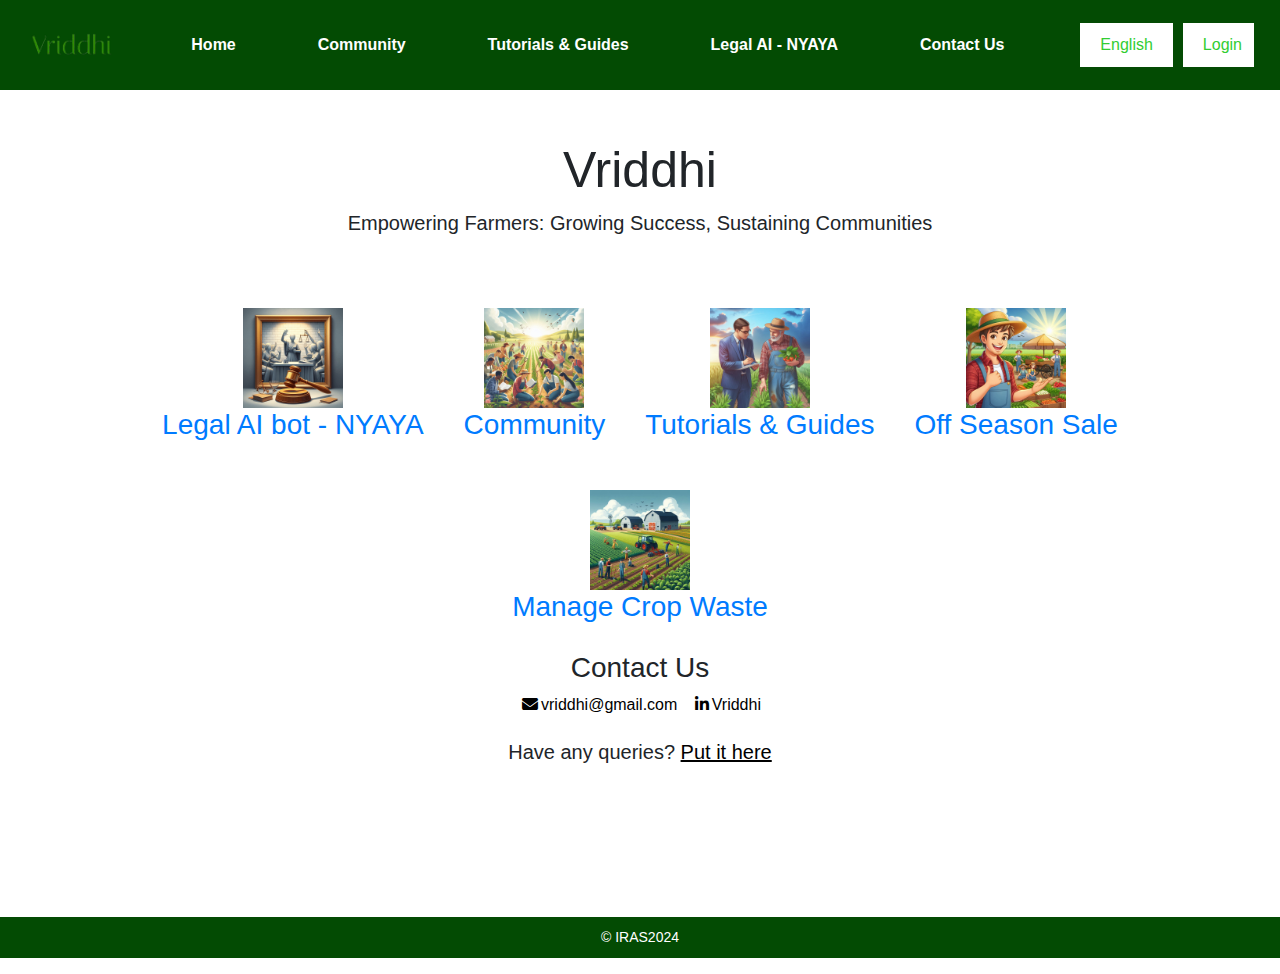
==== index.html @ 27897921 "Added" ====
<!DOCTYPE html>
<html lang="en">
<head>
    <meta charset="UTF-8">
    <meta name="viewport" content="width=device-width, initial-scale=1.0">
    <title>VRIDDHI</title>
    <link rel="stylesheet" href="style.css">
    <link href="https://maxcdn.bootstrapcdn.com/bootstrap/4.5.2/css/bootstrap.min.css" rel="stylesheet">
    <link rel="stylesheet" href="https://cdnjs.cloudflare.com/ajax/libs/font-awesome/6.5.2/css/all.min.css">
</head>
<body>
    <header>
            <nav class="navbar">
                
                <button class="navbar-toggler" onclick="toggleNav()">☰</button>
                <img src="logo.png" height="50vh">
                        <a class="nav-link" href="index.html">Home</a>
                        <a class="nav-link" href="community.html">Community</a>
                        <a class="nav-link" href="tutorials.html">Tutorials & Guides</a>
                        <a class="nav-link" href="https://huggingface.co/spaces/riteshkp925/legal-ai-bot">Legal AI - NYAYA</a>
                        <a class="nav-link" href="#contact">Contact Us</a>
                    
                <div class="auth-buttons">
                    <button>English</button>
                    <a href = "#" onclick="openModal('loginModal');"><button>Login</button></a>
                </div>
            </nav>
    </header>

    <!-- Login Modal -->
    <div id="loginModal" class="modal">
        <div class="modal-content">
            <span class="close" onclick="closeModal('loginModal')">&times;</span>
            <h2>Login</h2>
            <form id="loginForm">
                <label for="loginUsername">Username:</label>
                <input type="text" id="loginUsername" name="username" required>
                <label for="loginPassword">Password:</label>
                <input type="password" id="loginPassword" name="password" required>
                <button type="submit">Login</button>
                <p>Don't have an account? <a href="#" onclick="openModal('signupModal'); closeModal('loginModal')">Sign up</a></p>
            </form>
        </div>
    </div>

    <!-- Signup Modal -->
    <div id="signupModal" class="modal">
        <div class="modal-content">
            <span class="close" onclick="closeModal('signupModal')">&times;</span>
            <h2>Sign Up</h2>
            <form id="signupForm">
                <label for="signupUsername">Username:</label>
                <input type="text" id="signupUsername" name="username" required>
                <label for="signupEmail">Email:</label>
                <input type="email" id="signupEmail" name="email" required>
                <label for="signupPassword">Password:</label>
                <input type="password" id="signupPassword" name="password" required>
                <button type="submit">Sign Up</button>
                <p>Already have an account? <a href="#" onclick="openModal('loginModal'); closeModal('signupModal')">Login</a></p>
            </form>
        </div>
    </div>

    <main>
        <div class="hero-section">
            <h1>Vriddhi</h1>
            <p>Empowering Farmers: Growing Success, Sustaining Communities</p>
            <div class="features">
                <div class="feature">
                    <a href = "https://huggingface.co/spaces/riteshkp925/legal-ai-bot">
                        <img src="lawbot.jpeg" alt="Legal AI bot - NYAYA">
                        <h3>Legal AI bot - NYAYA</h3>
                    </a>
                </div>
                <div class="feature">
                    <a href="community.html">
                        <img src="community.jpeg" alt="Community">
                        <h3>Community</h3>
                    </a>
                </div>
                <div class="feature">
                    <a href="tutorials.html">
                        <img src="tutorial.jpeg" alt="Tutorials & Guides" style="aspect-ratio: 1;">
                        <h3>Tutorials & Guides</h3>
                    </a>
                </div>
                <div class="feature">
                    <a href="off-season.html">
                        <img src="offseason.jpeg" alt="Off Season Sale">
                        <h3>Off Season Sale</h3>
                    </a>
                </div>
                <div class="feature">
                    <a href="waaste.html">
                        <img src="waste.jpeg" alt="Manage Crop Waste">
                        <h3>Manage Crop Waste</h3>
                    </a>
                </div>
            </div>
            <!-- <p>Join us in our mission to empower farmers.</p> -->
            <section id="contact">
                <h3 class="text-center">Contact Us</h1>
                <center>
                    <div class="contact-info">
                        <a href="mailto:vriddhi@gmail.com" style="color: black;"><i class="fas fa-envelope" style="color: black;"></i>vriddhi@gmail.com</a>
                        <a href="https://www.linkedin.com/vriddhi-7b423b231" style="color: black;"><i class="fab fa-linkedin-in" style="color: black;"></i>Vriddhi</a>
                    </div>
                </center>
                <p>Have any queries? <a href="#" onclick="openModal('contactModal');" style="color:black; text-decoration: underline;">Put it here</a></p>
                    
                <div id="contactModal" class="modal">
                    <div class="modal-content">
                        <span class="close" onclick="closeModal('contactModal')">&times;</span>
                        <h2>Contact Us</h2>
                        <form id="contactForm">
                            <label for="name">Name:</label>
                            <input type="text" id="name" name="name" required>
                            <label for="email">Email:</label>
                            <input type="email" id="email" name="email" required>
                            <label for="query">Query:</label>
                            <textarea id="query" name="query" rows="5" required></textarea>
                            <button type="submit">Submit</button>
                        </form>
                    </div>
                </div>
            </section>
            
        </div>
    </main>
    <footer>
        <p>&copy; IRAS2024</p>
    </footer>
    <script src="script.js"></script>
    <script src="https://code.jquery.com/jquery-3.5.1.min.js"></script>
    <script src="https://cdn.jsdelivr.net/npm/@popperjs/core@2.5.3/dist/umd/popper.min.js"></script>
    <script src="https://maxcdn.bootstrapcdn.com/bootstrap/4.5.2/js/bootstrap.min.js"></script>

</body>
</html>
---- style.css ----
body {
    font-family: Arial, sans-serif;
    margin: 0;
    padding: 0;
    
}

header {
    background-color: #034b03;
    padding: 10px 0;
}

.container {
    width: 90%;
    margin: auto;
    overflow: hidden;
}

nav {
    display: flex;
    justify-content: space-between;
    align-items: center;
}
body {
    font-family: Arial, sans-serif;
}

.navbar {
    display: flex;
    align-items: center;
    margin:2px;
}

.auth-buttons{
    display:flex;
    font-weight: bold;
}
.auth-buttons button,a{
    
    color:#32CD32;
}

.navbar-brand {
    font-size: 1.5rem;
    font-weight: bold;
}

.navbar-toggler {
    font-size: 1.5rem;
    background: none;
    border: none;
    cursor: pointer;
}

.navbar-collapse {
    display: none;
    flex-direction: column;
    width: 100%;
}

.navbar-nav {
    display:flex;
    justify-content: space-around;
    padding: 0;
    margin: 0;
}

.nav-link {
    display: block;
    text-align: center;
    text-decoration: none;
    color: #ffffff;
    font-weight: bold;
}

.nav-link:hover {
    color: black;
}

@media (min-width: 992px) {
    .navbar-collapse {
        display: flex;
        flex-direction: row;
        justify-content: center;
        align-items: center;
    }
    .nav-item {
        width: auto;
    }

    .nav-link {
        padding: 10px 20px;
        display:inline;
    }

    .navbar-toggler {
        display: none;
    }

    .navbar-nav{
        display:flex;
        flex-direction: row;
        justify-content: center;
        align-items: center;
    }
}

.container {
    margin-top: 20px;
}

.text-center {
    text-align: center;
}

a{
    text-decoration: none;
}

nav button {
    background-color: white;
    color: #32CD32;
    border: none;
    padding: 10px 20px;
    margin-left: 10px;
    cursor: pointer;
    max-width: fit-content;
}

nav button:hover {
    color:white;
    background-color: #32CD32;
}


.modal {
    display: none; 
    position: fixed; 
    z-index: 1; 
    left: 0;
    top: 0;
    width: 100%; 
    height: 100%; 
    overflow: auto; 
    background-color: rgb(0,0,0); 
    background-color: rgba(0,0,0,0.4); 
    padding-top: 60px;
}

.modal-content {
    background-color: #fefefe;
    margin: 5% auto; 
    padding: 20px;
    border: 1px solid #888;
    width: 80%;
    max-width: 400px; 
    border-radius: 10px;
    box-shadow: 0 5px 15px rgba(0,0,0,0.3);
}

.close {
    color: #aaa;
    float: right;
    font-size: 28px;
    font-weight: bold;
}

.close:hover,
.close:focus {
    color: black;
    text-decoration: none;
    cursor: pointer;
}

form {
    display: flex;
    flex-direction: column;
}

label, input, button, p {
    margin: 10px 0;
}

input, button {
    padding: 10px;
    font-size: 16px;
}

button {
    background-color: #32CD32;
    color: white;
    border: none;
    border-radius: 5px;
    cursor: pointer;
}

button:hover {
    background-color: #28a745;
}

p {
    font-size: 14px;
    text-align: center;
}

p a {
    color: #32CD32;
    cursor: pointer;
}


.hero-section {
    text-align: center;
    padding: 50px 0;
}

.hero-section h1 {
    font-size: 50px;
}

.hero-section p {
    font-size: 20px;
    margin-bottom: 50px;
}

.features {
    display: flex;
    justify-content: center;
    flex-wrap: wrap;
}

.feature {
    margin: 20px;
    text-align: center;
    color: black;
}

.feature img {
    max-width: 100px;
    height: auto;
}

footer {
    margin-top: 50px;
    text-align: center;
}

.contact-info {
    text-align: center;
    margin-bottom: 20px;
}

.contact-info p {
    margin: 10px 0;
}

.contact-info a{
    text-decoration: none;
    padding: 5px;
}
.contact-info i{
    padding:3px;
}

.contact{
    align-items: center;
    background-color: #0d0d0d;
}

.contact-form {
    justify-content: center;
    align-items: center;
    background-color: #dfdfdf;
    width: 50%;
    text-align: center;
}
.modal-content{
    align-items:center;
}
form {
    width: 80%;
    max-width: 500px;
    padding: 20px;
    border: 1px solid #ddd;
    border-radius: 10px;
    box-shadow: 0 5px 15px rgba(0,0,0,0.1);
    align-items: center;
}

label, input, textarea, button {
    width: 80%;
    margin: 10px 0;
}

input, textarea {
    padding: 10px;
    border: 1px solid #ccc;
    border-radius: 5px;
}

button {
    background-color: #32CD32;
    border: none;
    border-radius: 5px;
    padding: 10px;
    cursor: pointer;
}

button:hover {
    background-color: #28a745;
}

footer{
    background-color: #034b03;
}
footer p{
    color: white;
    padding: 10px;
}



/*sell section*/

.sell-section {
    padding: 50px 0;
    text-align: center;
    background-color: #f9f9f9;
}

.sell-section h1 {
    margin-bottom: 20px;
}

.form-group {
    margin-bottom: 20px;
}

.form-group label {
    display: block;
    margin-bottom: 5px;
}

.form-group input,
.form-group textarea {
    width: 100%;
    padding: 10px;
    margin-bottom: 10px;
    border: 1px solid #ccc;
    border-radius: 5px;
}

.form-group input[type="file"] {
    padding: 0;
}

button[type="submit"] {
    background-color: #32CD32;
    color: white;
    border: none;
    padding: 10px 20px;
    cursor: pointer;
    border-radius: 5px;
}

button[type="submit"]:hover {
    background-color: #28a428;
}

.product-list {
    padding: 50px 0;
    text-align: center;
    background-color: #ffffff;
}

.product-list h2 {
    margin-bottom: 20px;
}

#product-list {
    list-style: none;
    padding: 0;
}

#product-list li {
    border: 1px solid #ccc;
    padding: 20px;
    margin: 10px;
    border-radius: 5px;
    text-align: left;
}

/* off season sale*/

/* Add these styles to your existing styles.css file */

.request-section {
    padding: 50px 0;
    text-align: center;
    background-color: #f9f9f9;
}

.request-section h1 {
    margin-bottom: 20px;
}

.form-group {
    margin-bottom: 20px;
}

.form-group label {
    display: block;
    margin-bottom: 5px;
}

.form-group input,
.form-group textarea {
    width: 100%;
    padding: 10px;
    margin-bottom: 10px;
    border: 1px solid #ccc;
    border-radius: 5px;
}

button[type="submit"] {
    background-color: #32CD32;
    color: white;
    border: none;
    padding: 10px 20px;
    cursor: pointer;
    border-radius: 5px;
}

button[type="submit"]:hover {
    background-color: #28a428;
}

.recommendation-list {
    padding: 50px 0;
    text-align: center;
    background-color: #ffffff;
}

.recommendation-list h2 {
    margin-bottom: 20px;
}

#recommendation-list {
    list-style: none;
    padding: 0;
}

#recommendation-list li {
    border: 1px solid #ccc;
    padding: 20px;
    margin: 10px;
    border-radius: 5px;
    text-align: left;
}

/* tutorials and guides */
/* Add these styles to your existing styles.css file */

.tutorials-section {
    padding: 50px 0;
    text-align: center;
    background-color: #f9f9f9;
}

.tutorials-section h1 {
    margin-bottom: 20px;
}

.tutorials-container {
    display: flex;
    flex-wrap: wrap;
    justify-content: center;
}

.tutorial-category {
    margin: 20px;
    width: 300px;
    background-color: #fff;
    border: 1px solid #ccc;
    border-radius: 5px;
    padding: 20px;
    box-shadow: 0 0 10px rgba(0, 0, 0, 0.1);
}

.tutorial-category h2 {
    margin-bottom: 15px;
}

.tutorial-list {
    list-style: none;
    padding: 0;
}

.tutorial-list li {
    margin-bottom: 10px;
}

.tutorial-list li a {
    text-decoration: none;
    color: #32CD32;
}

.tutorial-list li a:hover {
    text-decoration: underline;
}


/*legal bot*/
/* Add these styles to your existing styles.css file */

.chat-container {
    max-width: 600px;
    margin: 0 auto;
    padding: 20px;
    background: #f9f9f9;
    border-radius: 10px;
    box-shadow: 0 0 10px rgba(0, 0, 0, 0.1);
}

.chatbox {
    max-height: 400px;
    overflow-y: auto;
    margin-bottom: 20px;
    padding: 10px;
    background: #fff;
    border: 1px solid #ccc;
    border-radius: 5px;
}

.bot-message, .user-message {
    margin: 10px 0;
    padding: 10px;
    border-radius: 5px;
    width: fit-content;
    max-width: 80%;
}

.bot-message {
    background: #e6e6e6;
    align-self: flex-start;
}

.user-message {
    background: #32CD32;
    color: #fff;
    align-self: flex-end;
}

.chat-form {
    display: flex;
}

.chat-form input {
    flex: 1;
    padding: 10px;
    border: 1px solid #ccc;
    border-radius: 5px 0 0 5px;
    outline: none;
}

.chat-form button {
    padding: 10px 20px;
    border: none;
    background: #32CD32;
    color: #fff;
    border-radius: 0 5px 5px 0;
    cursor: pointer;
}

.chat-form button:hover {
    background: #28a745;
}
/* Add these styles to your existing styles.css file */

.chat-container {
    max-width: 600px;
    margin: 0 auto;
    padding: 20px;
    background: #f9f9f9;
    border-radius: 10px;
    box-shadow: 0 0 10px rgba(0, 0, 0, 0.1);
}

.chatbox {
    max-height: 400px;
    overflow-y: auto;
    margin-bottom: 20px;
    padding: 10px;
    background: #fff;
    border: 1px solid #ccc;
    border-radius: 5px;
}

.bot-message, .user-message {
    margin: 10px 0;
    padding: 10px;
    border-radius: 5px;
    width: fit-content;
    max-width: 80%;
}

.bot-message {
    background: #e6e6e6;
    align-self: flex-start;
}

.user-message {
    background: #32CD32;
    color: #fff;
    align-self: flex-end;
}

.chat-form {
    display: flex;
}

.chat-form input {
    flex: 1;
    padding: 10px;
    border: 1px solid #ccc;
    border-radius: 5px 0 0 5px;
    outline: none;
}

.chat-form button {
    padding: 10px 20px;
    border: none;
    background: #32CD32;
    color: #fff;
    border-radius: 0 5px 5px 0;
    cursor: pointer;
}

.chat-form button:hover {
    background: #28a745;
}


/*waste sell*/
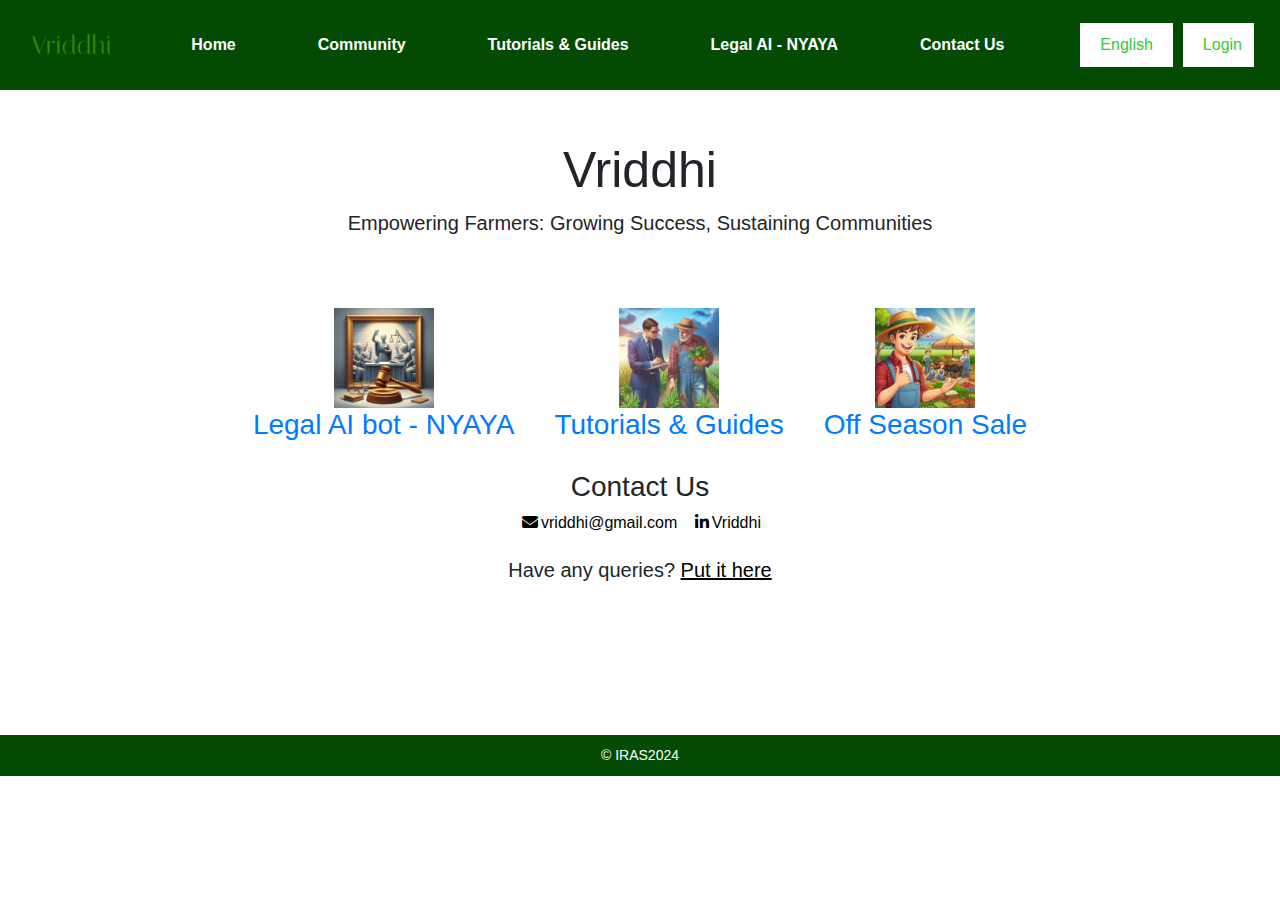
==== commit 71734672: "Added" ====
--- a/index.html
+++ b/index.html
@@ -72,12 +72,12 @@
                         <h3>Legal AI bot - NYAYA</h3>
                     </a>
                 </div>
-                <div class="feature">
+                <!-- <div class="feature">
                     <a href="community.html">
                         <img src="community.jpeg" alt="Community">
                         <h3>Community</h3>
                     </a>
-                </div>
+                </div> -->
                 <div class="feature">
                     <a href="tutorials.html">
                         <img src="tutorial.jpeg" alt="Tutorials & Guides" style="aspect-ratio: 1;">
@@ -90,12 +90,12 @@
                         <h3>Off Season Sale</h3>
                     </a>
                 </div>
-                <div class="feature">
+                <!-- <div class="feature">
                     <a href="waaste.html">
                         <img src="waste.jpeg" alt="Manage Crop Waste">
                         <h3>Manage Crop Waste</h3>
                     </a>
-                </div>
+                </div> -->
             </div>
             <!-- <p>Join us in our mission to empower farmers.</p> -->
             <section id="contact">
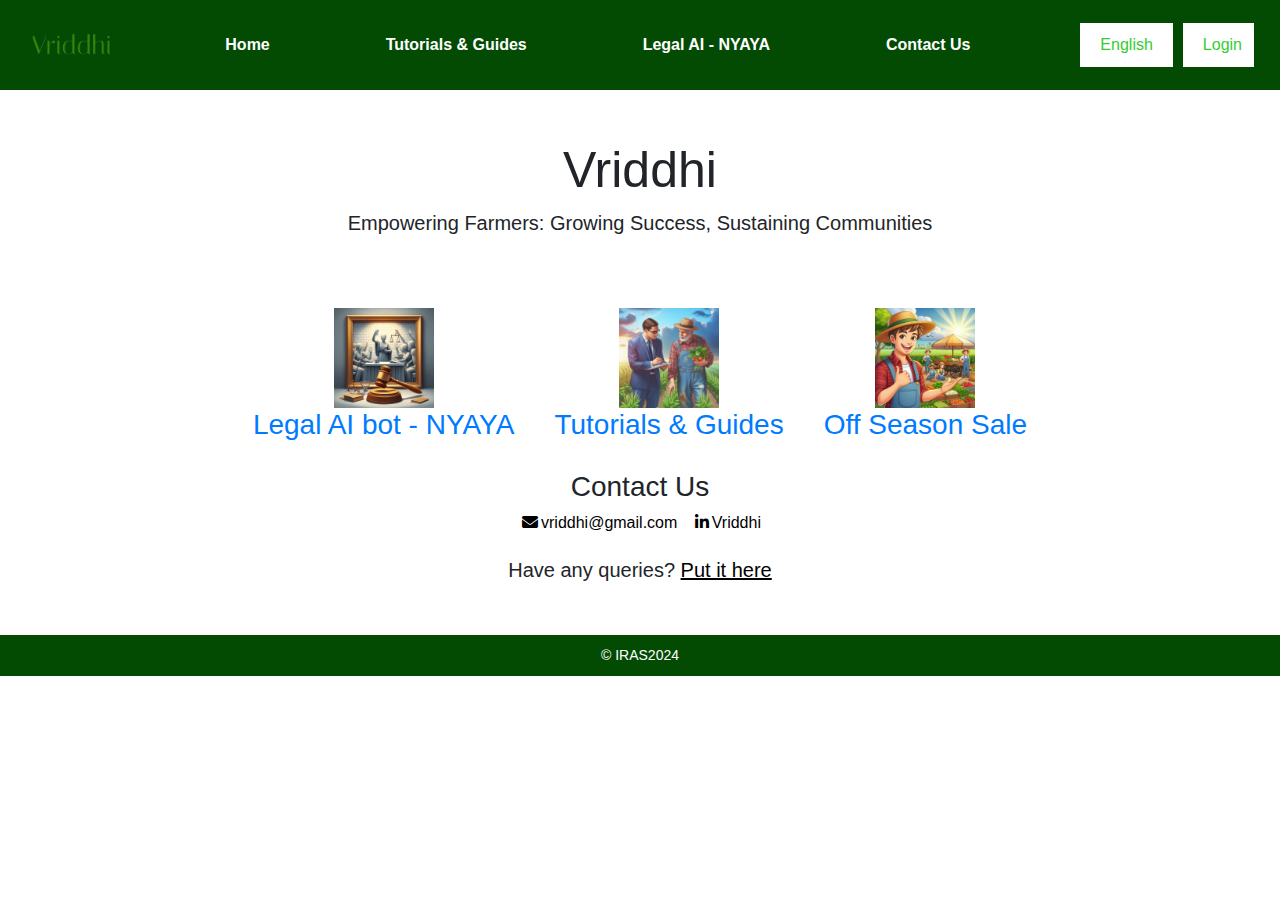
==== commit 3b1609c2: "Changed" ====
--- a/index.html
+++ b/index.html
@@ -15,7 +15,7 @@
                 <button class="navbar-toggler" onclick="toggleNav()">☰</button>
                 <img src="logo.png" height="50vh">
                         <a class="nav-link" href="index.html">Home</a>
-                        <a class="nav-link" href="community.html">Community</a>
+                        <!-- <a class="nav-link" href="community.html">Community</a> -->
                         <a class="nav-link" href="tutorials.html">Tutorials & Guides</a>
                         <a class="nav-link" href="https://huggingface.co/spaces/riteshkp925/legal-ai-bot">Legal AI - NYAYA</a>
                         <a class="nav-link" href="#contact">Contact Us</a>
--- a/style.css
+++ b/style.css
@@ -211,7 +211,7 @@
 
 .hero-section {
     text-align: center;
-    padding: 50px 0;
+    padding-top: 50px;
 }
 
 .hero-section h1 {
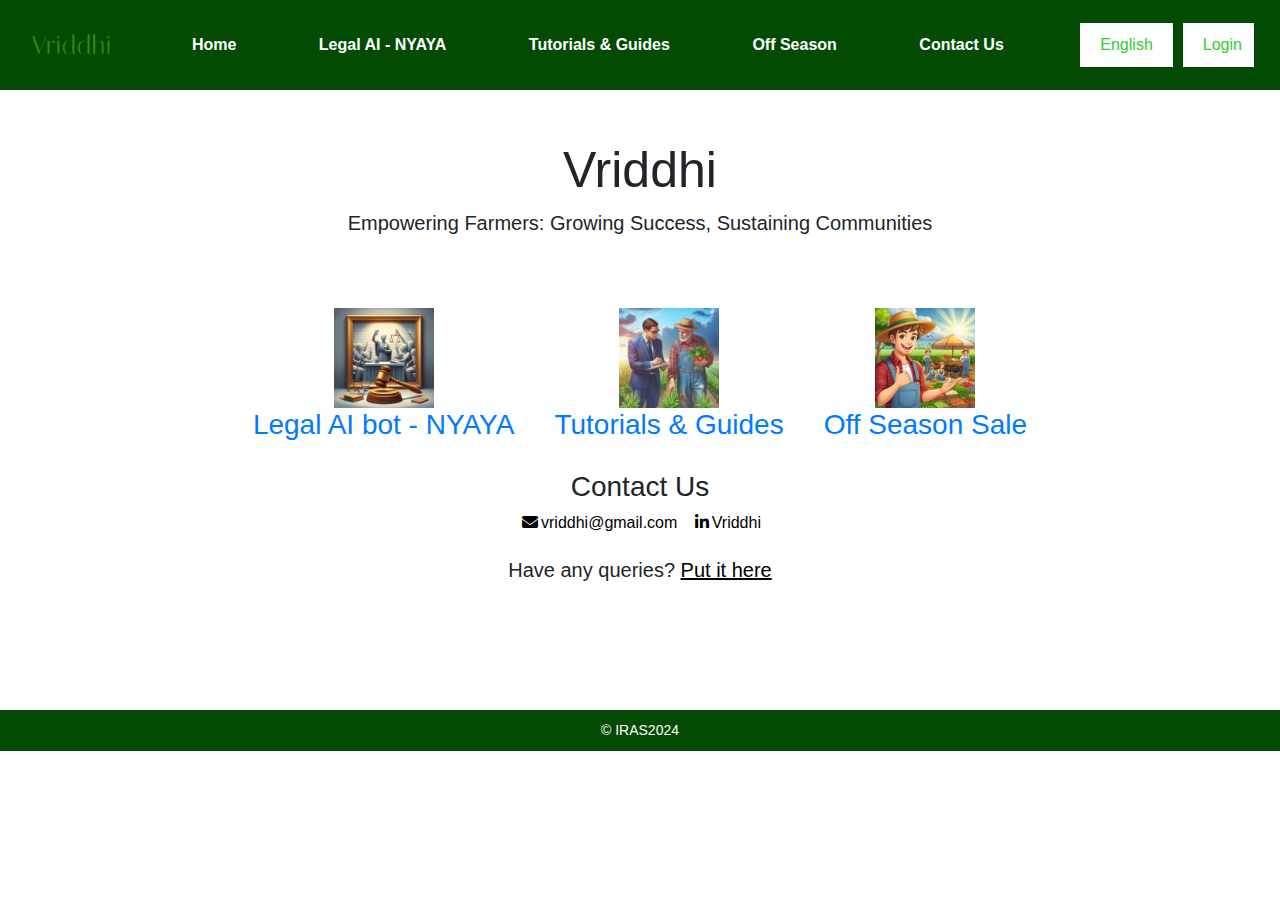
==== commit fa1d2267: "Updated" ====
--- a/index.html
+++ b/index.html
@@ -16,8 +16,9 @@
                 <img src="logo.png" height="50vh">
                         <a class="nav-link" href="index.html">Home</a>
                         <!-- <a class="nav-link" href="community.html">Community</a> -->
+                        <a class="nav-link" href="https://huggingface.co/spaces/riteshkp925/legal-ai-bot">Legal AI - NYAYA</a>
                         <a class="nav-link" href="tutorials.html">Tutorials & Guides</a>
-                        <a class="nav-link" href="https://huggingface.co/spaces/riteshkp925/legal-ai-bot">Legal AI - NYAYA</a>
+                        <a class="nav-link" href="off-season.html">Off Season</a>
                         <a class="nav-link" href="#contact">Contact Us</a>
                     
                 <div class="auth-buttons">
--- a/style.css
+++ b/style.css
@@ -212,6 +212,7 @@
 .hero-section {
     text-align: center;
     padding-top: 50px;
+    padding-bottom: 25px;
 }
 
 .hero-section h1 {
